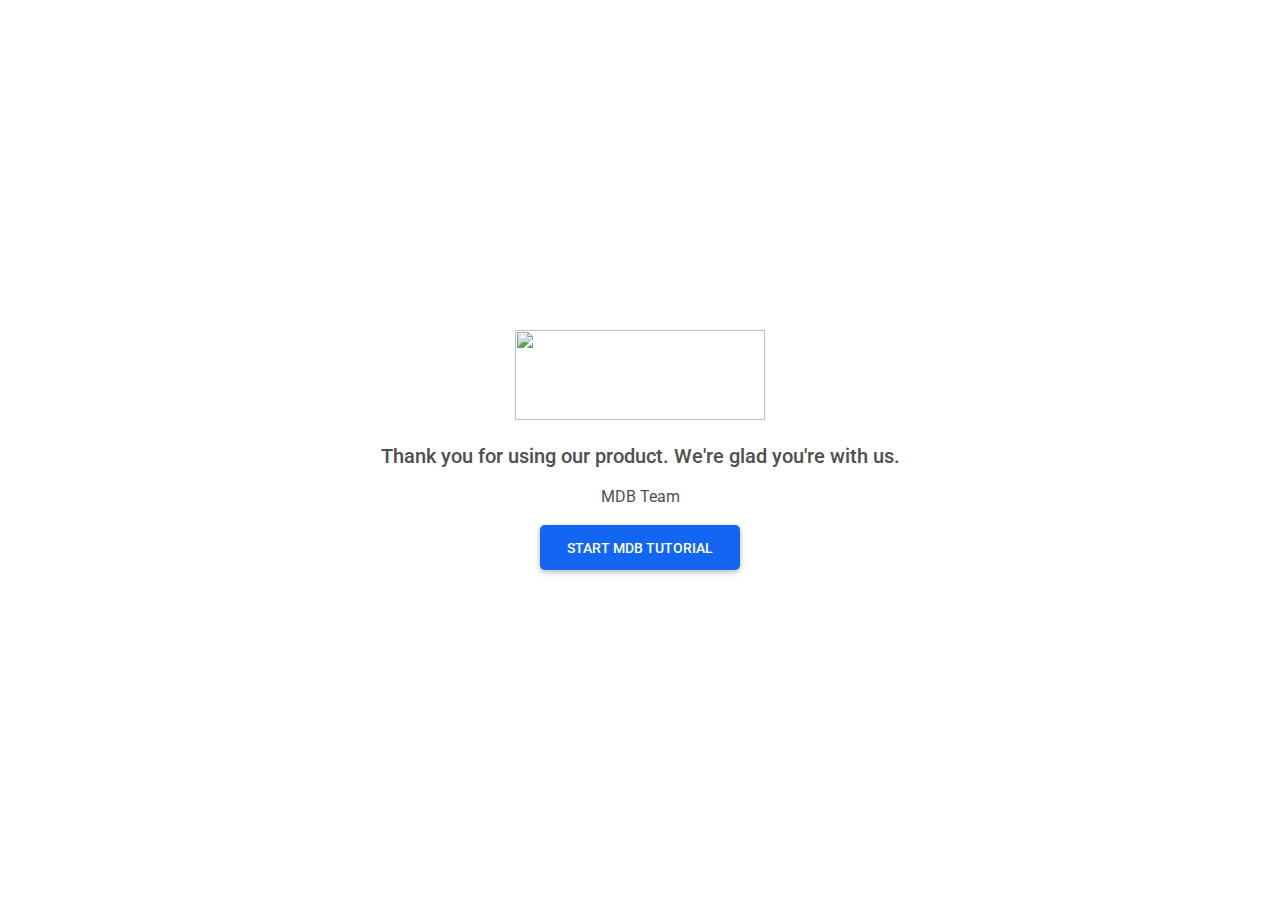
==== index.html @ 913dae00 "Initial commit" ====
<!DOCTYPE html>
<html lang="en">
  <head>
    <meta charset="UTF-8" />
    <meta name="viewport" content="width=device-width, initial-scale=1, shrink-to-fit=no" />
    <meta http-equiv="x-ua-compatible" content="ie=edge" />
    <title>Material Design for Bootstrap</title>
    <!-- MDB icon -->
    <link rel="icon" href="img/mdb-favicon.ico" type="image/x-icon" />
    <!-- Font Awesome -->
    <link rel="stylesheet" href="https://use.fontawesome.com/releases/v5.15.2/css/all.css" />
    <!-- Google Fonts Roboto -->
    <link
      rel="stylesheet"
      href="https://fonts.googleapis.com/css2?family=Roboto:wght@300;400;500;700;900&display=swap"
    />
    <!-- MDB -->
    <link rel="stylesheet" href="css/mdb.min.css" />
  </head>
  <body>
    <!-- Start your project here-->
    <div class="container">
      <div class="d-flex justify-content-center align-items-center" style="height: 100vh;">
        <div class="text-center">
          <img
            class="mb-4"
            src="https://mdbootstrap.com/img/logo/mdb-transparent-250px.png"
            style="width: 250px; height: 90px;"
          />
          <h5 class="mb-3">Thank you for using our product. We're glad you're with us.</h5>
          <p class="mb-3">MDB Team</p>
          <a
            class="btn btn-primary btn-lg"
            href="https://mdbootstrap.com/docs/standard/getting-started/"
            target="_blank"
            role="button"
            >Start MDB tutorial</a
          >
        </div>
      </div>
    </div>
    <!-- End your project here-->

    <!-- MDB -->
    <script type="text/javascript" src="js/mdb.min.js"></script>
    <!-- Custom scripts -->
    <script type="text/javascript"></script>
  </body>
</html>
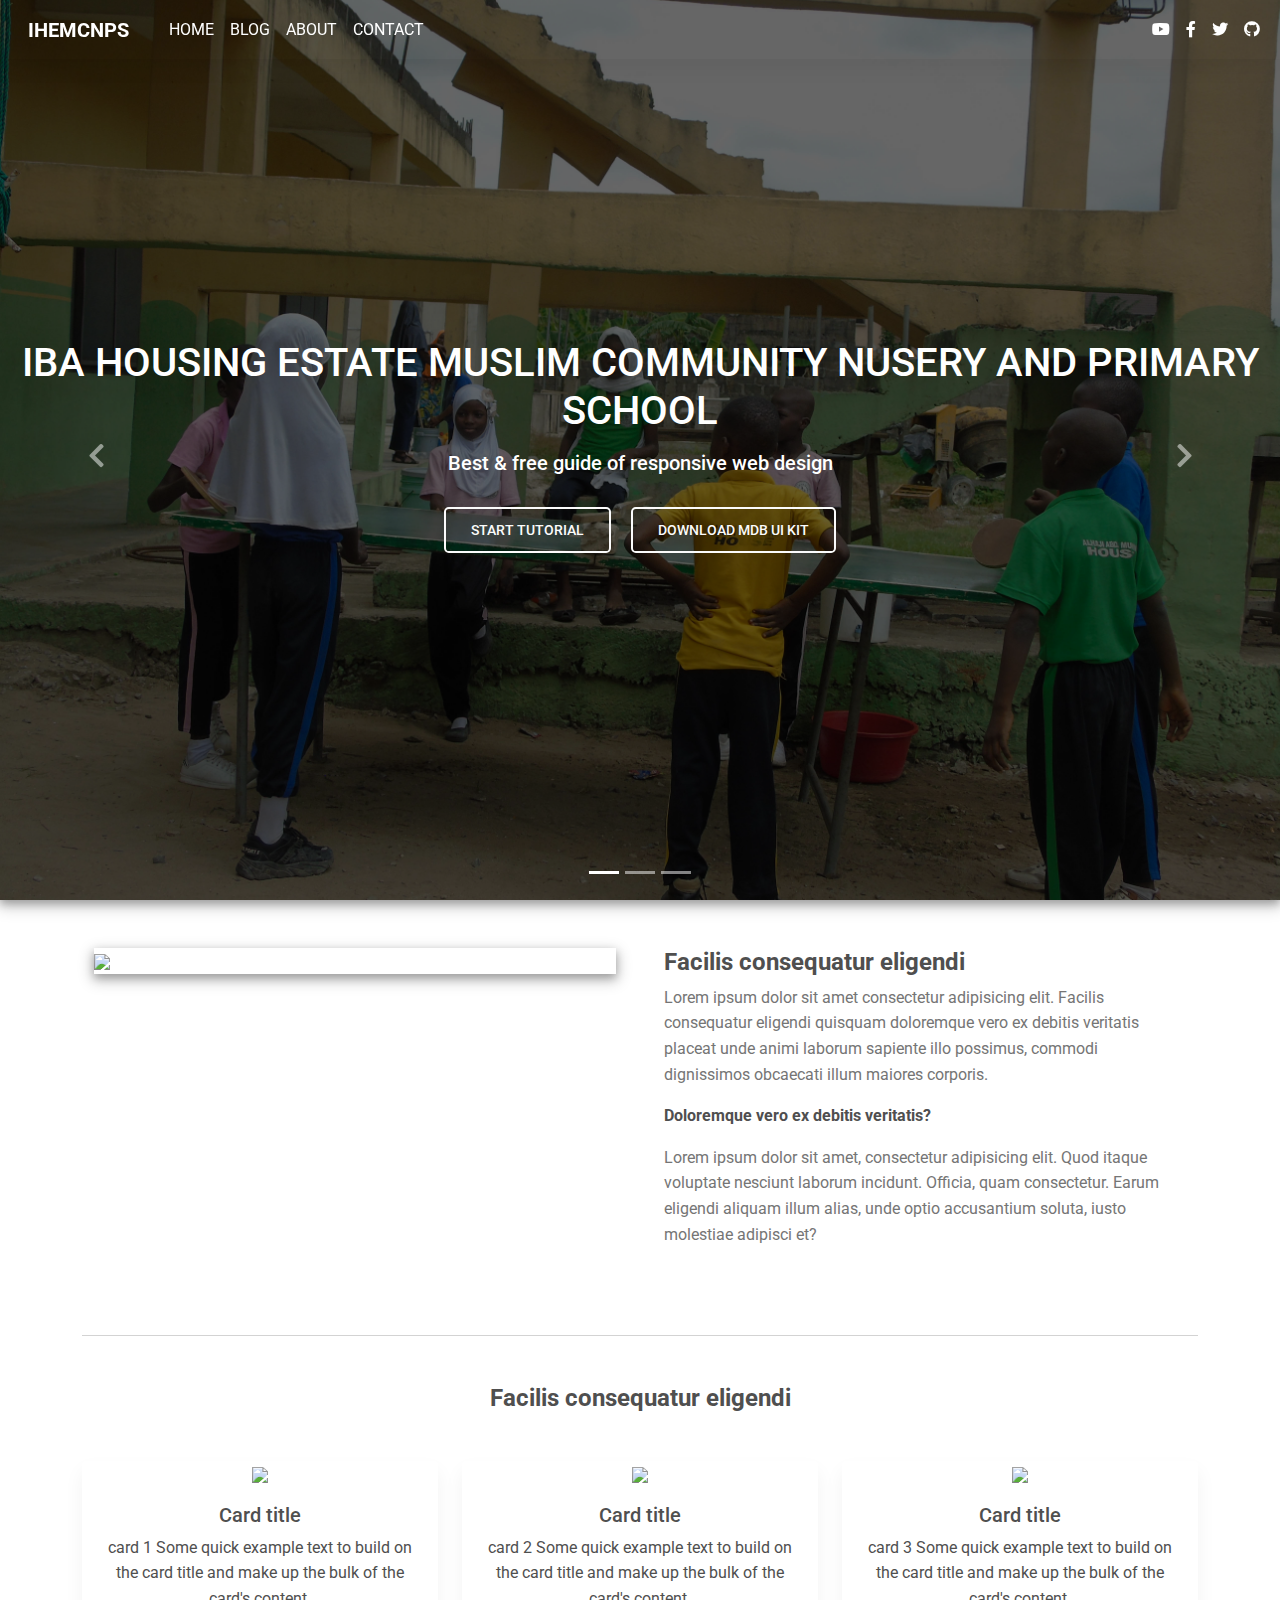
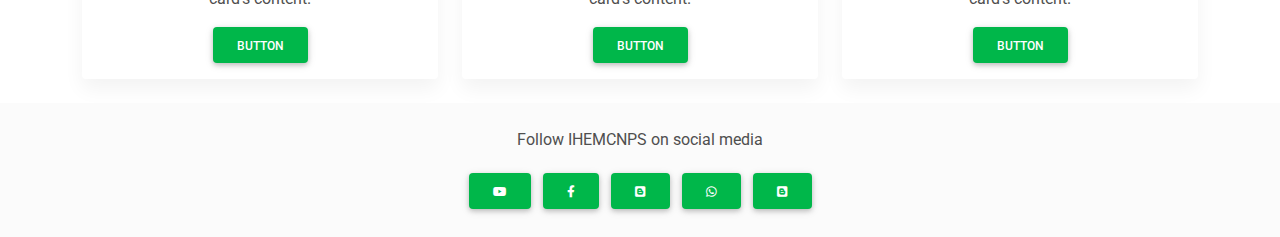
==== commit 24ef2609: "Merge pull request #4 from 0xRoqeeb/main" ====
--- a/index.html
+++ b/index.html
@@ -1,49 +1,348 @@
 <!DOCTYPE html>
 <html lang="en">
-  <head>
+<head>
     <meta charset="UTF-8" />
     <meta name="viewport" content="width=device-width, initial-scale=1, shrink-to-fit=no" />
     <meta http-equiv="x-ua-compatible" content="ie=edge" />
-    <title>Material Design for Bootstrap</title>
-    <!-- MDB icon -->
-    <link rel="icon" href="img/mdb-favicon.ico" type="image/x-icon" />
+    <title>IHEMCNPS </title>
     <!-- Font Awesome -->
-    <link rel="stylesheet" href="https://use.fontawesome.com/releases/v5.15.2/css/all.css" />
+    <link rel="stylesheet" href="https://use.fontawesome.com/releases/v5.11.2/css/all.css" />
     <!-- Google Fonts Roboto -->
-    <link
-      rel="stylesheet"
-      href="https://fonts.googleapis.com/css2?family=Roboto:wght@300;400;500;700;900&display=swap"
-    />
+    <link rel="stylesheet" href="https://fonts.googleapis.com/css2?family=Roboto:wght@300;400;500;700&display=swap" />
     <!-- MDB -->
-    <link rel="stylesheet" href="css/mdb.min.css" />
-  </head>
-  <body>
-    <!-- Start your project here-->
+    <link rel="stylesheet" href="css/mdb.mins.css" />
+    <!-- <link rel="stylesheet" href="css/mdb.min.css" /> -->
+    <!-- Custom styles -->
+    <!-- <link rel="stylesheet" href="css/style.css" /> -->
+</head>
+<body>
+      <!--Main Navigation-->
+  <header>
+    <style>
+      /* Carousel styling */
+      #introCarousel,
+      .carousel-inner,
+      .carousel-item,
+      .carousel-item.active {
+        height: 100vh;
+      }
+
+      .carousel-item:nth-child(1) {
+        background-image: url('img/ihm1.JPG');
+        background-repeat: no-repeat;
+        background-size: cover;
+        background-position: center center;
+      }
+
+      .carousel-item:nth-child(2) {
+        background-image: url('img/ihm2.JPG');
+        background-repeat: no-repeat;
+        background-size: cover;
+        background-position: center center;
+      }
+
+      .carousel-item:nth-child(3) {
+        background-image: url('img/ihmi3.JPG');
+        background-repeat: no-repeat;
+        background-size: cover;
+        background-position: center center;
+      }
+
+      /* Height for devices larger than 576px */
+      @media (min-width: 992px) {
+        #introCarousel {
+          margin-top: -58.59px;
+        }
+      }
+
+      .navbar .nav-link {
+        color: #fff !important;
+      }
+    </style>
+
+    <!-- Navbar -->
+    <nav class="navbar navbar-expand-lg navbar-dark d-none d-lg-block" style="z-index: 2000;">
+      <div class="container-fluid">
+        <!-- Navbar brand -->
+        <a class="navbar-brand nav-link" target="_blank" href="#">
+          <strong>IHEMCNPS</strong>
+        </a>
+        <button class="navbar-toggler" type="button" data-mdb-toggle="collapse" data-mdb-target="#navbarExample01"
+          aria-controls="navbarExample01" aria-expanded="false" aria-label="Toggle navigation">
+          <i class="fas fa-bars"></i>
+        </button>
+        <div class="collapse navbar-collapse" id="navbarExample01">
+          <ul class="navbar-nav me-auto mb-2 mb-lg-0">
+            <li class="nav-item active">
+              <a class="nav-link" aria-current="page" href="index.html">HOME</a>
+            </li>
+            <li class="nav-item">
+              <a class="nav-link" href="blog.html" rel="nofollow"
+                target="_blank">BLOG</a>
+            </li>
+            <li class="nav-item">
+              <a class="nav-link" href="about.html">ABOUT</a>
+            </li>
+
+            <li class="nav-item">
+              <a class="nav-link" href="contact.html">CONTACT</a>
+            </li>
+
+           <!-- basic dropdown  -->
+       
+                    <!-- Basic dropdown -->
+
+            
+          </ul>
+
+          <ul class="navbar-nav list-inline">
+            <!-- Icons -->
+            <li class="">
+              <a class="nav-link" href="https://www.youtube.com/channel/UC5CF7mLQZhvx8O5GODZAhdA" rel="nofollow"
+                target="_blank">
+                <i class="fab fa-youtube"></i>
+              </a>
+            </li>
+            <li class="">
+              <a class="nav-link" href="https://www.facebook.com/mdbootstrap" rel="nofollow" target="_blank">
+                <i class="fab fa-facebook-f"></i>
+              </a>
+            </li>
+            <li class="nav-item">
+              <a class="nav-link" href="https://twitter.com/MDBootstrap" rel="nofollow" target="_blank">
+                <i class="fab fa-twitter"></i>
+              </a>
+            </li>
+            <li class="nav-item">
+              <a class="nav-link" href="https://github.com/mdbootstrap/mdb-ui-kit" rel="nofollow" target="_blank">
+                <i class="fab fa-github"></i>
+              </a>
+            </li>
+          </ul>
+        </div>
+      </div>
+    </nav>
+    <!-- Navbar -->
+
+    <!-- Carousel wrapper -->
+    <div id="introCarousel" class="carousel slide carousel-fade shadow-2-strong" data-mdb-ride="carousel">
+      <!-- Indicators -->
+      <ol class="carousel-indicators">
+        <li data-mdb-target="#introCarousel" data-mdb-slide-to="0" class="active"></li>
+        <li data-mdb-target="#introCarousel" data-mdb-slide-to="1"></li>
+        <li data-mdb-target="#introCarousel" data-mdb-slide-to="2"></li>
+      </ol>
+
+      <!-- Inner -->
+      <div class="carousel-inner">
+        <!-- Single item -->
+        <div class="carousel-item active">
+          <div class="mask" style="background-color: rgba(0, 0, 0, 0.6);">
+            <div class="d-flex justify-content-center align-items-center h-100">
+              <div class="text-white text-center">
+                <h1 class="mb-3">IBA HOUSING ESTATE MUSLIM COMMUNITY NUSERY AND PRIMARY SCHOOL</h1>
+                <h5 class="mb-4">Best & free guide of responsive web design</h5>
+                <a class="btn btn-outline-light btn-lg m-2" href="https://www.youtube.com/watch?v=c9B4TPnak1A"
+                  role="button" rel="nofollow" target="_blank">Start tutorial</a>
+                <a class="btn btn-outline-light btn-lg m-2" href="https://mdbootstrap.com/docs/standard/"
+                  target="_blank" role="button">Download MDB UI KIT</a>
+              </div>
+            </div>
+          </div>
+        </div>
+
+        <!-- Single item -->
+        <div class="carousel-item">
+          <div class="mask" style="background-color: rgba(0, 0, 0, 0.3);">
+            <div class="d-flex justify-content-center align-items-center h-100">
+              <div class="text-white text-center">
+                <h2>You can place here any content</h2>
+              </div>
+            </div>
+          </div>
+        </div>
+
+        <!-- Single item -->
+        <div class="carousel-item">
+          <div class="mask" style="
+                background: linear-gradient(
+                  45deg,
+                  rgba(29, 236, 197, 0.7),
+                  rgba(96, 209, 143, 0.7) 100%
+                );
+              ">
+            <div class="d-flex justify-content-center align-items-center h-100">
+              <div class="text-white text-center">
+                <h2>IBA HOUSING ESTATE MUSLIM COMMUNITY</h2>
+                <a class="btn btn-outline-light btn-lg m-2"
+                  href="https://mdbootstrap.com/docs/standard/content-styles/masks/" target="_blank" role="button">GO TO IHMEC</a>
+              </div>
+            </div>
+          </div>
+        </div>
+      </div>
+      <!-- Inner -->
+
+      <!-- Controls -->
+      <a class="carousel-control-prev" href="#introCarousel" role="button" data-mdb-slide="prev">
+        <span class="carousel-control-prev-icon" aria-hidden="true"></span>
+        <span class="sr-only">Previous</span>
+      </a>
+      <a class="carousel-control-next" href="#introCarousel" role="button" data-mdb-slide="next">
+        <span class="carousel-control-next-icon" aria-hidden="true"></span>
+        <span class="sr-only">Next</span>
+      </a>
+    </div>
+    <!-- Carousel wrapper -->
+  </header>
+  <!--Main Navigation-->
+
+  <!--Main layout-->
+  <main class="mt-5">
     <div class="container">
-      <div class="d-flex justify-content-center align-items-center" style="height: 100vh;">
-        <div class="text-center">
-          <img
-            class="mb-4"
-            src="https://mdbootstrap.com/img/logo/mdb-transparent-250px.png"
-            style="width: 250px; height: 90px;"
-          />
-          <h5 class="mb-3">Thank you for using our product. We're glad you're with us.</h5>
-          <p class="mb-3">MDB Team</p>
-          <a
-            class="btn btn-primary btn-lg"
-            href="https://mdbootstrap.com/docs/standard/getting-started/"
-            target="_blank"
-            role="button"
-            >Start MDB tutorial</a
-          >
-        </div>
-      </div>
+      <!--Section: Content-->
+      <section>
+        <div class="row">
+          <div class="col-md-6 gx-5 mb-4">
+            <div class="bg-image hover-overlay ripple shadow-2-strong" data-mdb-ripple-color="light">
+              <img src="https://mdbootstrap.com/img/new/slides/031.jpg" class="img-fluid" />
+              <a href="#!">
+                <div class="mask" style="background-color: rgba(251, 251, 251, 0.15);"></div>
+              </a>
+            </div>
+          </div>
+
+          <div class="col-md-6 gx-5 mb-4">
+            <h4><strong>Facilis consequatur eligendi</strong></h4>
+            <p class="text-muted">
+              Lorem ipsum dolor sit amet consectetur adipisicing elit. Facilis consequatur
+              eligendi quisquam doloremque vero ex debitis veritatis placeat unde animi laborum
+              sapiente illo possimus, commodi dignissimos obcaecati illum maiores corporis.
+            </p>
+            <p><strong>Doloremque vero ex debitis veritatis?</strong></p>
+            <p class="text-muted">
+              Lorem ipsum dolor sit amet, consectetur adipisicing elit. Quod itaque voluptate
+              nesciunt laborum incidunt. Officia, quam consectetur. Earum eligendi aliquam illum
+              alias, unde optio accusantium soluta, iusto molestiae adipisci et?
+            </p>
+          </div>
+        </div>
+      </section>
+      <!--Section: Content-->
+
+      <hr class="my-5" />
+
+      <!--Section: Content-->
+      <section class="text-center">
+        <h4 class="mb-5"><strong>Facilis consequatur eligendi</strong></h4>
+
+        <div class="row">
+          <div class="col-lg-4 col-md-12 mb-4">
+            <div class="card">
+              <div class="bg-image hover-overlay ripple" data-mdb-ripple-color="light">
+                <img src="https://mdbootstrap.com/img/new/standard/nature/184.jpg" class="img-fluid" />
+                <a href="#!">
+                  <div class="mask" style="background-color: rgba(251, 251, 251, 0.15);"></div>
+                </a>
+              </div>
+              <div class="card-body">
+                <h5 class="card-title">Card title</h5>
+                <p class="card-text">
+                  card 1 Some quick example text to build on the card title and make up the bulk of the
+                  card's content.
+                </p>
+                <a href="#!" class="btn btn-success">Button</a>
+              </div>
+            </div>
+          </div>
+
+          <div class="col-lg-4 col-md-6 mb-4">
+            <div class="card">
+              <div class="bg-image hover-overlay ripple" data-mdb-ripple-color="light">
+                <img src="https://mdbootstrap.com/img/new/standard/nature/023.jpg" class="img-fluid" />
+                <a href="#!">
+                  <div class="mask" style="background-color: rgba(251, 251, 251, 0.15);"></div>
+                </a>
+              </div>
+              <div class="card-body">
+                <h5 class="card-title">Card title</h5>
+                <p class="card-text">
+                  card 2 Some quick example text to build on the card title and make up the bulk of the
+                  card's content.
+                </p>
+                <a href="#!" class="btn btn-success">Button</a>
+              </div>
+            </div>
+          </div>
+
+          <div class="col-lg-4 col-md-6 mb-4">
+            <div class="card">
+              <div class="bg-image hover-overlay ripple" data-mdb-ripple-color="light">
+                <img src="https://mdbootstrap.com/img/new/standard/nature/111.jpg" class="img-fluid" />
+                <a href="#!">
+                  <div class="mask" style="background-color: rgba(251, 251, 251, 0.15);"></div>
+                </a>
+              </div>
+              <div class="card-body">
+                <h5 class="card-title">Card title</h5>
+                <p class="card-text">
+                   card 3 Some quick example text to build on the card title and make up the bulk of the
+                  card's content.
+                </p>
+                <a href="#!" class="btn btn-success">Button</a>
+              </div>
+            </div>
+          </div>
+        </div>
+      </section>
+
     </div>
-    <!-- End your project here-->
-
+  </main>
+  <!--Main layout-->
+
+  <!--Footer-->
+  <footer class="bg-light text-lg-start">
+    
+
+    <div class="text-center py-4 align-items-center">
+      <p>Follow IHEMCNPS on social media</p>
+      <a href="https://www.youtube.com/channel/UC5CF7mLQZhvx8O5GODZAhdA" class="btn btn-success m-1" role="button"
+        rel="nofollow" target="_blank">
+        <i class="fab fa-youtube"></i>
+      </a>
+      <a href="https://m.facebook.com/Iba-Housing-Estate-Muslim-Community-Nursery-Primary-School-104854098585900/?ref=py_c" class="btn btn-success m-1" role="button" rel="nofollow"
+        target="_blank">
+        <i class="fab fa-facebook-f"></i>
+      </a>
+      <a href="https://twitter.com/MDBootstrap" class="btn btn-success m-1" role="button" rel="nofollow"
+        target="_blank">
+        <i class="fab fa-blogger"></i>
+      </a>
+      <a href="https://github.com/mdbootstrap/mdb-ui-kit" class="btn btn-success m-1" role="button" rel="nofollow"
+        target="_blank">
+        <i class="fab fa-whatsapp"></i>
+      </a>
+
+      <a href="https://github.com/mdbootstrap/mdb-ui-kit" class="btn btn-success m-1" role="button" rel="nofollow"
+        target="_blank">
+        <i class="fab fa-blogger"></i>
+      </a>
+
+
+
+    </div>
+
+    <!-- Copyright -->
+    <!-- <div class="text-center p-3" style="background-color: rgba(0, 0, 0, 0.2);">
+      © 2020 Copyright:
+      <a class="text-dark" href="https://mdbootstrap.com/">MDBootstrap.com</a>
+    </div> -->
+    <!-- Copyright -->
+  </footer>
+  <!--Footer-->
     <!-- MDB -->
     <script type="text/javascript" src="js/mdb.min.js"></script>
     <!-- Custom scripts -->
-    <script type="text/javascript"></script>
-  </body>
-</html>
+    <script type="text/javascript" src="js/script.js"></script>
+</body>
+</html>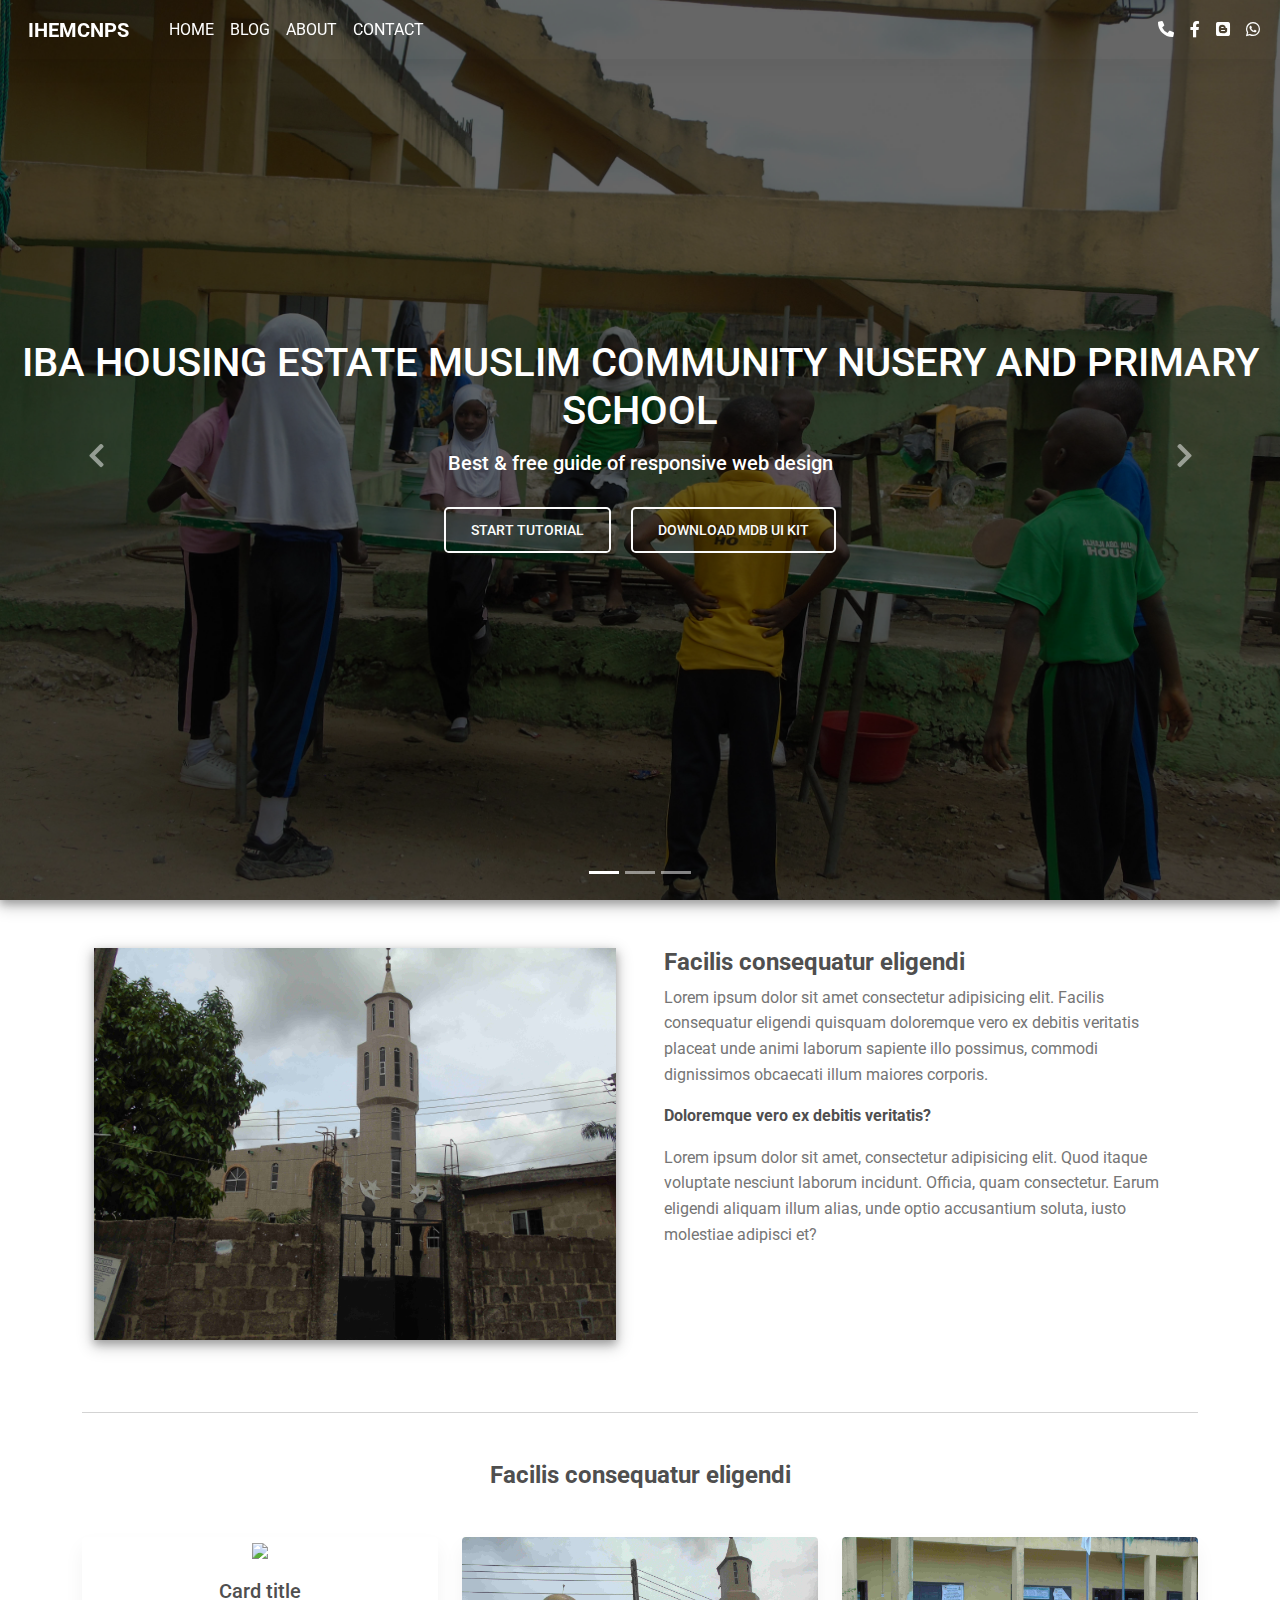
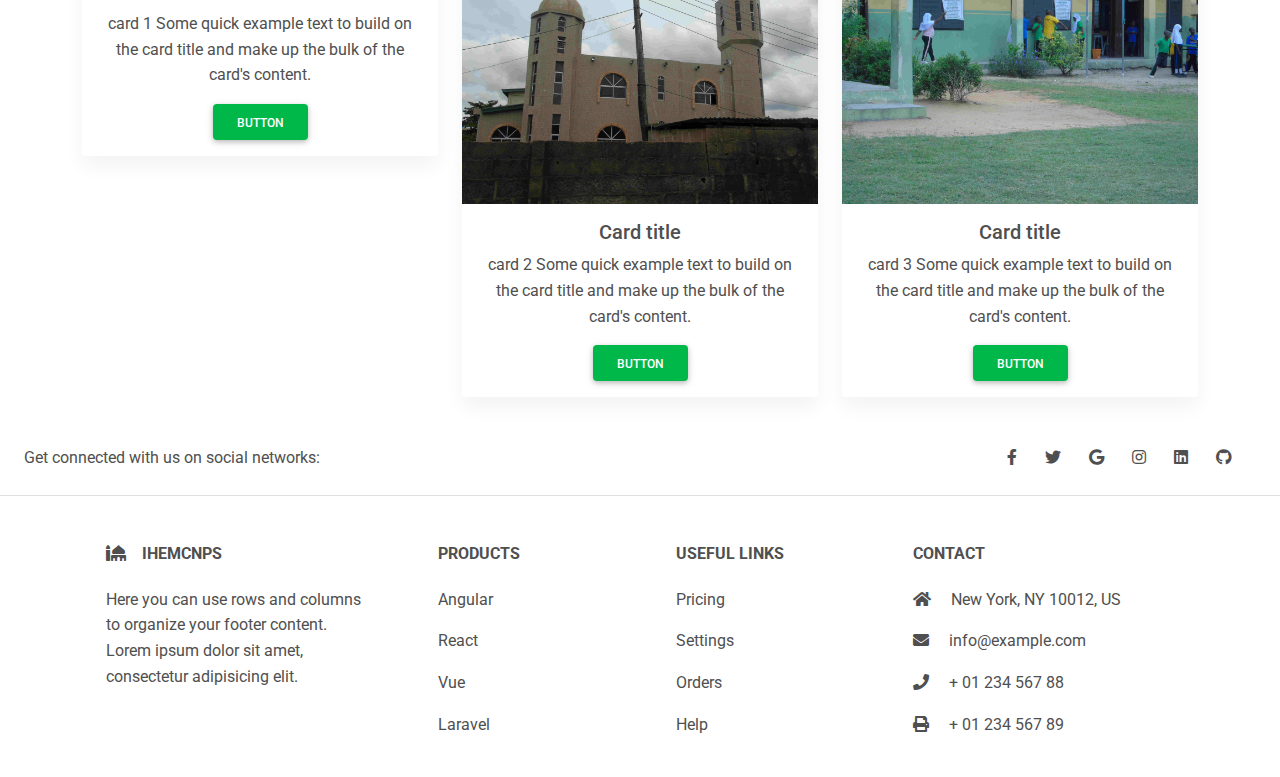
==== commit 10c6c7f7: "bruh" ====
--- a/index.html
+++ b/index.html
@@ -11,6 +11,7 @@
     <link rel="stylesheet" href="https://fonts.googleapis.com/css2?family=Roboto:wght@300;400;500;700&display=swap" />
     <!-- MDB -->
     <link rel="stylesheet" href="css/mdb.mins.css" />
+    <link rel="stylesheet" href="css/style.css" />
     <!-- <link rel="stylesheet" href="css/mdb.min.css" /> -->
     <!-- Custom styles -->
     <!-- <link rel="stylesheet" href="css/style.css" /> -->
@@ -87,35 +88,31 @@
             <li class="nav-item">
               <a class="nav-link" href="contact.html">CONTACT</a>
             </li>
-
-           <!-- basic dropdown  -->
-       
-                    <!-- Basic dropdown -->
-
             
           </ul>
 
           <ul class="navbar-nav list-inline">
             <!-- Icons -->
             <li class="">
-              <a class="nav-link" href="https://www.youtube.com/channel/UC5CF7mLQZhvx8O5GODZAhdA" rel="nofollow"
+              <a class="nav-link" href="" rel="nofollow"
                 target="_blank">
-                <i class="fab fa-youtube"></i>
+                <i class="fas fa-phone-alt"></i>
               </a>
             </li>
             <li class="">
-              <a class="nav-link" href="https://www.facebook.com/mdbootstrap" rel="nofollow" target="_blank">
+              <a class="nav-link" href="" rel="nofollow" target="_blank">
                 <i class="fab fa-facebook-f"></i>
               </a>
             </li>
             <li class="nav-item">
-              <a class="nav-link" href="https://twitter.com/MDBootstrap" rel="nofollow" target="_blank">
-                <i class="fab fa-twitter"></i>
+              <a class="nav-link" href="" rel="nofollow" target="_blank">
+                <i class="fab fa-blogger"></i>
               </a>
             </li>
             <li class="nav-item">
               <a class="nav-link" href="https://github.com/mdbootstrap/mdb-ui-kit" rel="nofollow" target="_blank">
-                <i class="fab fa-github"></i>
+                <i class="fab fa-whatsapp
+                "></i>
               </a>
             </li>
           </ul>
@@ -205,7 +202,7 @@
         <div class="row">
           <div class="col-md-6 gx-5 mb-4">
             <div class="bg-image hover-overlay ripple shadow-2-strong" data-mdb-ripple-color="light">
-              <img src="https://mdbootstrap.com/img/new/slides/031.jpg" class="img-fluid" />
+              <img src="img/resi/re16.JPG" class="img-fluid" />
               <a href="#!">
                 <div class="mask" style="background-color: rgba(251, 251, 251, 0.15);"></div>
               </a>
@@ -232,6 +229,13 @@
 
       <hr class="my-5" />
 
+      <!--back to top button-->
+      <button type="button" class="btn btn-warning btn-floating btn-lg" id="btn-back-to-top">
+        <i class="fas fa-arrow-up"></i>
+      </button>
+      <!--back to top button-->
+
+
       <!--Section: Content-->
       <section class="text-center">
         <h4 class="mb-5"><strong>Facilis consequatur eligendi</strong></h4>
@@ -240,7 +244,7 @@
           <div class="col-lg-4 col-md-12 mb-4">
             <div class="card">
               <div class="bg-image hover-overlay ripple" data-mdb-ripple-color="light">
-                <img src="https://mdbootstrap.com/img/new/standard/nature/184.jpg" class="img-fluid" />
+                <img src="img/resi/re12.JPG" class="img-fluid" />
                 <a href="#!">
                   <div class="mask" style="background-color: rgba(251, 251, 251, 0.15);"></div>
                 </a>
@@ -259,7 +263,7 @@
           <div class="col-lg-4 col-md-6 mb-4">
             <div class="card">
               <div class="bg-image hover-overlay ripple" data-mdb-ripple-color="light">
-                <img src="https://mdbootstrap.com/img/new/standard/nature/023.jpg" class="img-fluid" />
+                <img src="img/resi/re17.JPG" class="img-fluid" />
                 <a href="#!">
                   <div class="mask" style="background-color: rgba(251, 251, 251, 0.15);"></div>
                 </a>
@@ -278,7 +282,7 @@
           <div class="col-lg-4 col-md-6 mb-4">
             <div class="card">
               <div class="bg-image hover-overlay ripple" data-mdb-ripple-color="light">
-                <img src="https://mdbootstrap.com/img/new/standard/nature/111.jpg" class="img-fluid" />
+                <img src="img/resi/re13.JPG" class="img-fluid" />
                 <a href="#!">
                   <div class="mask" style="background-color: rgba(251, 251, 251, 0.15);"></div>
                 </a>
@@ -301,36 +305,119 @@
   <!--Main layout-->
 
   <!--Footer-->
-  <footer class="bg-light text-lg-start">
-    
-
-    <div class="text-center py-4 align-items-center">
-      <p>Follow IHEMCNPS on social media</p>
-      <a href="https://www.youtube.com/channel/UC5CF7mLQZhvx8O5GODZAhdA" class="btn btn-success m-1" role="button"
-        rel="nofollow" target="_blank">
-        <i class="fab fa-youtube"></i>
-      </a>
-      <a href="https://m.facebook.com/Iba-Housing-Estate-Muslim-Community-Nursery-Primary-School-104854098585900/?ref=py_c" class="btn btn-success m-1" role="button" rel="nofollow"
-        target="_blank">
-        <i class="fab fa-facebook-f"></i>
-      </a>
-      <a href="https://twitter.com/MDBootstrap" class="btn btn-success m-1" role="button" rel="nofollow"
-        target="_blank">
-        <i class="fab fa-blogger"></i>
-      </a>
-      <a href="https://github.com/mdbootstrap/mdb-ui-kit" class="btn btn-success m-1" role="button" rel="nofollow"
-        target="_blank">
-        <i class="fab fa-whatsapp"></i>
-      </a>
-
-      <a href="https://github.com/mdbootstrap/mdb-ui-kit" class="btn btn-success m-1" role="button" rel="nofollow"
-        target="_blank">
-        <i class="fab fa-blogger"></i>
-      </a>
-
-
-
+  <section
+  class="d-flex justify-content-center justify-content-lg-between p-4 border-bottom"
+>
+  <!-- Left -->
+  <div class="me-5 d-none d-lg-block">
+    <span>Get connected with us on social networks:</span>
+  </div>
+  <!-- Left -->
+
+  <!-- Right -->
+  <div>
+    <a href="" class="me-4 text-reset">
+      <i class="fab fa-facebook-f"></i>
+    </a>
+    <a href="" class="me-4 text-reset">
+      <i class="fab fa-twitter"></i>
+    </a>
+    <a href="" class="me-4 text-reset">
+      <i class="fab fa-google"></i>
+    </a>
+    <a href="" class="me-4 text-reset">
+      <i class="fab fa-instagram"></i>
+    </a>
+    <a href="" class="me-4 text-reset">
+      <i class="fab fa-linkedin"></i>
+    </a>
+    <a href="" class="me-4 text-reset">
+      <i class="fab fa-github"></i>
+    </a>
+  </div>
+  <!-- Right -->
+</section>
+<!-- Section: Social media -->
+
+<!-- Section: Links  -->
+<section class="">
+  <div class="container text-center text-md-start mt-5">
+    <!-- Grid row -->
+    <div class="row mt-3">
+      <!-- Grid column -->
+      <div class="col-md-3 col-lg-4 col-xl-3 mx-auto mb-4">
+        <!-- Content -->
+        <h6 class="text-uppercase fw-bold mb-4">
+          <i class="fas fa-mosque me-3"></i>IHEMCNPS
+        </h6>
+        <p>
+          Here you can use rows and columns to organize your footer content. Lorem ipsum
+          dolor sit amet, consectetur adipisicing elit.
+        </p>
+      </div>
+      <!-- Grid column -->
+
+      <!-- Grid column -->
+      <div class="col-md-2 col-lg-2 col-xl-2 mx-auto mb-4">
+        <!-- Links -->
+        <h6 class="text-uppercase fw-bold mb-4">
+          Products
+        </h6>
+        <p>
+          <a href="#!" class="text-reset">Angular</a>
+        </p>
+        <p>
+          <a href="#!" class="text-reset">React</a>
+        </p>
+        <p>
+          <a href="#!" class="text-reset">Vue</a>
+        </p>
+        <p>
+          <a href="#!" class="text-reset">Laravel</a>
+        </p>
+      </div>
+      <!-- Grid column -->
+
+      <!-- Grid column -->
+      <div class="col-md-3 col-lg-2 col-xl-2 mx-auto mb-4">
+        <!-- Links -->
+        <h6 class="text-uppercase fw-bold mb-4">
+          Useful links
+        </h6>
+        <p>
+          <a href="#!" class="text-reset">Pricing</a>
+        </p>
+        <p>
+          <a href="#!" class="text-reset">Settings</a>
+        </p>
+        <p>
+          <a href="#!" class="text-reset">Orders</a>
+        </p>
+        <p>
+          <a href="#!" class="text-reset">Help</a>
+        </p>
+      </div>
+      <!-- Grid column -->
+
+      <!-- Grid column -->
+      <div class="col-md-4 col-lg-3 col-xl-3 mx-auto mb-md-0 mb-4">
+        <!-- Links -->
+        <h6 class="text-uppercase fw-bold mb-4">
+          Contact
+        </h6>
+        <p><i class="fas fa-home me-3"></i> New York, NY 10012, US</p>
+        <p>
+          <i class="fas fa-envelope me-3"></i>
+          info@example.com
+        </p>
+        <p><i class="fas fa-phone me-3"></i> + 01 234 567 88</p>
+        <p><i class="fas fa-print me-3"></i> + 01 234 567 89</p>
+      </div>
+      <!-- Grid column -->
     </div>
+    <!-- Grid row -->
+  </div>
+</section>
 
     <!-- Copyright -->
     <!-- <div class="text-center p-3" style="background-color: rgba(0, 0, 0, 0.2);">
--- a/css/style.css
+++ b/css/style.css
@@ -0,0 +1,8 @@
+#btn-back-to-top {
+    position: fixed;
+    bottom: 20px;
+    right: 20px;
+    display: none;
+    }
+
+    --- a/css/style.css
+++ b/css/style.css
@@ -0,0 +1,8 @@
+#btn-back-to-top {
+    position: fixed;
+    bottom: 20px;
+    right: 20px;
+    display: none;
+    }
+
+    